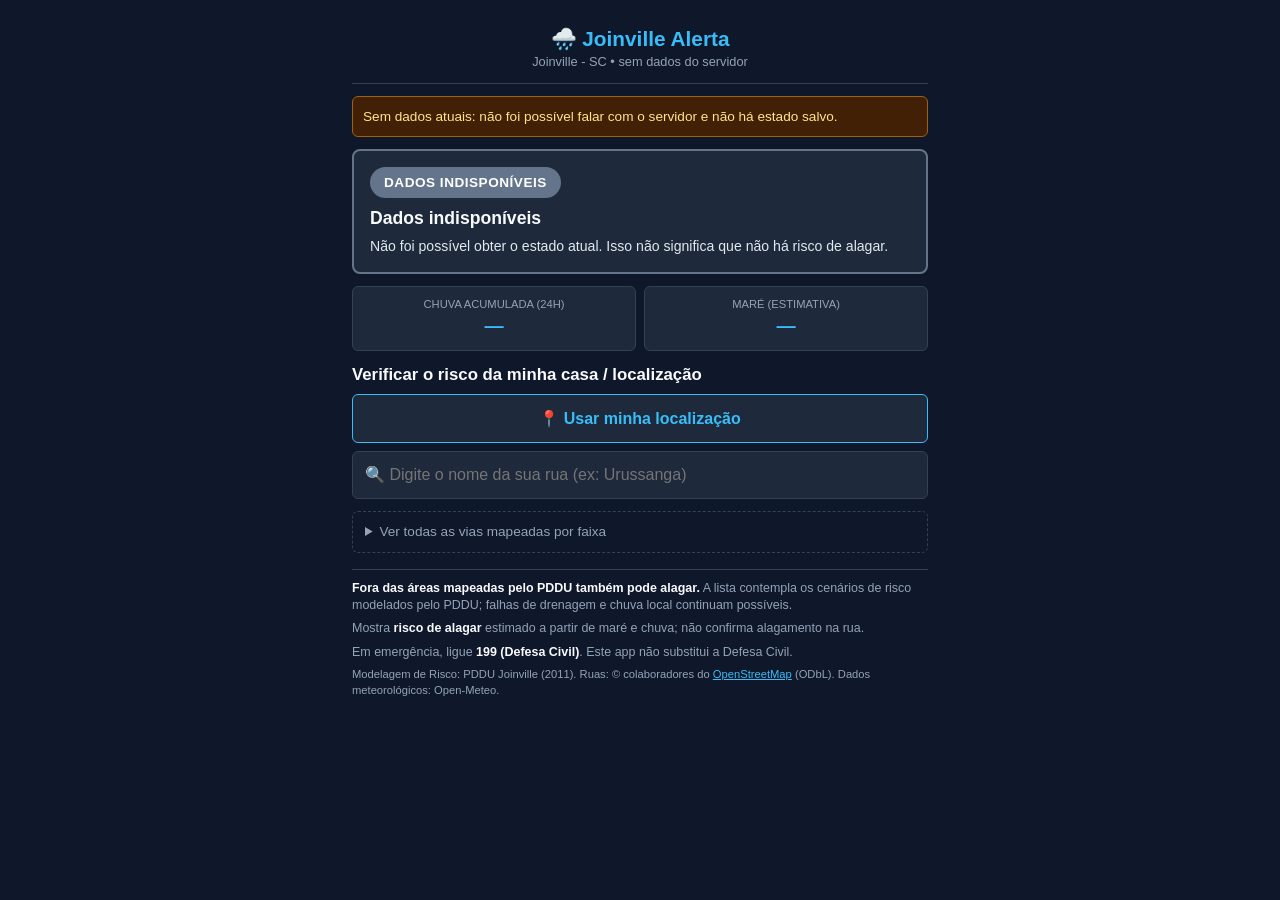
==== index.html @ 4868e165 "feat(front): PWA com diagnóstico por endereço e GPS Co-Authored-By: Claude Sonnet 5.5 <noreply@anthr" ====
<!DOCTYPE html>
<html lang="pt-BR">
<head>
  <meta charset="UTF-8" />
  <meta name="viewport" content="width=device-width, initial-scale=1.0" />
  <title>Joinville Alerta | Risco de alagar por rua</title>

  <!-- Suporte e Configurações de PWA -->
  <link rel="manifest" href="./manifest.json" />
  <meta name="theme-color" content="#0f172a" />
  <meta name="mobile-web-app-capable" content="yes" />
  <meta name="apple-mobile-web-app-status-bar-style" content="black-translucent" />
  <link rel="apple-touch-icon" href="./icons/icon-192.png" />

  <link rel="stylesheet" href="./style.css" />
</head>
<body>

  <header>
    <h1>🌧️ Joinville Alerta</h1>
    <p id="last-update">Carregando...</p>
  </header>

  <main>
    <p id="aviso-estado" class="aviso" role="status" hidden></p>

    <!-- Nível e texto decididos pelo back-end -->
    <section class="ai-card" id="ai-card">
      <div class="ai-header">
        <span class="badge-risk" id="ai-risk-badge">...</span>
      </div>
      <h2 id="ai-title">Carregando...</h2>
      <p id="ai-message"></p>
    </section>

    <section class="metrics-grid">
      <div class="metric-card">
        <span>Chuva acumulada (24h)</span>
        <strong id="m-rain">—</strong>
      </div>
      <div class="metric-card">
        <span id="m-tide-label">Maré (estimativa)</span>
        <strong id="m-tide">—</strong>
      </div>
    </section>

    <!-- Aviso geral (chuva/maré): faixa âmbar, não pinta ruas; o texto é montado em app.js a partir de atencao_geral -->
    <p id="aviso-geral" class="aviso-geral" role="status" hidden></p>

    <section class="acoes">
      <h2 class="chamada">Verificar o risco da minha casa / localização</h2>
      <button id="btn-location" class="location-btn" type="button">📍 Usar minha localização</button>
      <label for="busca" class="so-leitor">Nome da sua rua</label>
      <input id="busca" class="search-input" type="search" placeholder="🔍 Digite o nome da sua rua (ex: Urussanga)" autocomplete="off" />
      <div id="resultado" class="resultado" role="status" hidden></div>
    </section>

    <p id="aviso-ruas" class="aviso" hidden>Não foi possível carregar a lista de ruas. Abra o app com conexão ao menos uma vez.</p>

    <!-- Lista geral, secundária: SEM atributo open (sempre recolhida ao abrir) -->
    <details class="lista-geral" id="lista-geral">
      <summary>Ver todas as vias mapeadas por faixa</summary>
      <ul id="lista" class="lista" aria-live="polite"></ul>
    </details>
    <p id="sem-resultado" class="resumo" hidden>Nenhuma rua ou área encontrada. Isso não significa que não haja risco de alagar: fora das áreas mapeadas também pode alagar.</p>
  </main>

  <footer>
    <p><strong>Fora das áreas mapeadas pelo PDDU também pode alagar.</strong> A lista contempla os cenários de risco modelados pelo PDDU; falhas de drenagem e chuva local continuam possíveis.</p>
    <p>Mostra <strong>risco de alagar</strong> estimado a partir de maré e chuva; não confirma alagamento na rua.</p>
    <p>Em emergência, ligue <strong>199 (Defesa Civil)</strong>. Este app não substitui a Defesa Civil.</p>
    <p class="muted">Modelagem de Risco: PDDU Joinville (2011). Ruas: © colaboradores do <a href="https://www.openstreetmap.org/copyright" target="_blank" rel="noopener">OpenStreetMap</a> (ODbL). Dados meteorológicos: Open-Meteo.</p>
  </footer>

  <script src="./pip.js"></script>
  <script src="./idade.js"></script>
  <script src="./ruas.js"></script>
  <script src="./app.js"></script>

  <!-- Registro do Service Worker PWA -->
  <script>
    if ('serviceWorker' in navigator) {
      window.addEventListener('load', () => {
        navigator.serviceWorker.register('./sw.js')
          .then((reg) => console.log('[PWA] Service Worker registrado com sucesso:', reg.scope))
          .catch((err) => console.error('[PWA] Falha ao registrar Service Worker:', err));
      });
    }
  </script>
</body>
</html>
---- style.css ----
/* style.css - Minimalista, leve, pensado para celular em emergência */
:root {
  --bg-main: #0f172a;
  --card-bg: #1e293b;
  --text-primary: #f8fafc;
  --text-muted: #94a3b8;
  --border-color: #334155;
  --nivel-atencao: #eab308;
  --nivel-alto: #ef4444;
  --nivel-neutro: #475569; /* nenhuma faixa ativa: neutro, nunca verde */
  --nivel-indisponivel: #64748b;
}

* {
  box-sizing: border-box;
  margin: 0;
  padding: 0;
  font-family: -apple-system, BlinkMacSystemFont, "Segoe UI", Roboto, sans-serif;
}

body {
  background-color: var(--bg-main);
  color: var(--text-primary);
  padding: 12px;
  max-width: 600px;
  margin: 0 auto;
  line-height: 1.4;
}

[hidden] { display: none !important; }
a { color: #38bdf8; }
.muted { color: var(--text-muted); font-size: 0.7rem; }

header {
  text-align: center;
  padding: 12px 0;
  border-bottom: 1px solid var(--border-color);
  margin-bottom: 12px;
}
header h1 { font-size: 1.3rem; color: #38bdf8; }
header p { font-size: 0.8rem; color: var(--text-muted); }

/* Avisos de estado (indisponível, dado antigo, sem conexão) */
.aviso-geral {
  background: #422006;
  border: 1px solid #f59e0b;
  border-left: 6px solid #f59e0b;
  color: #fef3c7;
  border-radius: 8px;
  padding: 12px 14px;
  margin: 8px 0;
  font-size: 0.9rem;
  line-height: 1.4;
}
.aviso-geral[hidden] { display: none; }
.aviso {
  background: #422006;
  border: 1px solid #a16207;
  color: #fde68a;
  border-radius: 6px;
  padding: 10px;
  margin-bottom: 12px;
  font-size: 0.85rem;
}

/* Cartão do nível global: a cor vem do nível que o back-end devolveu */
.ai-card {
  background: var(--card-bg);
  border: 2px solid var(--nivel-indisponivel);
  border-radius: 8px;
  padding: 16px;
  margin-bottom: 12px;
}
.ai-card.nivel-normal { border-color: var(--nivel-neutro); }
.ai-card.nivel-atencao { border-color: var(--nivel-atencao); }
.ai-card.nivel-alto { border-color: var(--nivel-alto); }

.ai-header {
  display: flex;
  justify-content: space-between;
  align-items: center;
  gap: 8px;
  margin-bottom: 8px;
}
.badge-risk {
  display: inline-flex;
  align-items: center;
  justify-content: center;
  white-space: nowrap;
  padding: 6px 14px;
  border-radius: 20px;
  font-size: 0.85rem;
  font-weight: 700;
  letter-spacing: 0.5px;
  color: #fff;
  background: var(--nivel-indisponivel);
}
.badge-risk.nivel-normal { background: var(--nivel-neutro); }
.badge-risk.nivel-atencao { background: #ca8a04; }
.badge-risk.nivel-alto { background: var(--nivel-alto); }

.ai-header small { font-size: 0.75rem; opacity: 0.75; text-align: right; }
@media (max-width: 480px) {
  .ai-header { flex-direction: column; align-items: flex-start; gap: 8px; }
  .ai-header small { text-align: left; }
}

.ai-card h2 { font-size: 1.1rem; font-weight: 700; margin-bottom: 6px; }
.ai-card p { font-size: 0.88rem; color: #e2e8f0; }

.metrics-grid {
  display: grid;
  grid-template-columns: 1fr 1fr;
  gap: 8px;
  margin-bottom: 12px;
}
.metric-card {
  background-color: var(--card-bg);
  border: 1px solid var(--border-color);
  border-radius: 6px;
  padding: 10px;
  text-align: center;
}
.metric-card span { font-size: 0.7rem; color: var(--text-muted); display: block; text-transform: uppercase; }
.metric-card strong { font-size: 1.2rem; color: #38bdf8; }

/* Ações: GPS e busca */
.acoes { margin-bottom: 12px; }
.location-btn {
  width: 100%;
  padding: 14px;
  margin-bottom: 8px;
  background-color: var(--card-bg);
  color: #38bdf8;
  border: 1px solid var(--border-color);
  border-radius: 6px;
  font-size: 1rem;
  font-weight: 600;
  cursor: pointer;
}
.location-btn:hover:not(:disabled) { background-color: #334155; border-color: #38bdf8; }
.location-btn { border-color: #38bdf8; font-weight: 700; min-height: 48px; }
.search-input { border: 2px solid #38bdf8; min-height: 48px; }
.search-input:focus { outline: 2px solid #7dd3fc; outline-offset: 2px; }
.location-btn:disabled { opacity: 0.7; cursor: wait; }
.search-input {
  width: 100%;
  padding: 12px;
  border-radius: 6px;
  border: 1px solid var(--border-color);
  background-color: var(--card-bg);
  color: var(--text-primary);
  font-size: 1rem;
}
.resultado {
  margin-bottom: 8px;
  background: var(--card-bg);
  border: 1px solid var(--border-color);
  border-radius: 6px;
  padding: 10px;
  font-size: 0.92rem;
}
.resultado ul { margin: 6px 0 6px 18px; }
.resultado small { display: block; color: var(--text-muted); font-size: 0.75rem; }

/* Lista viva: pior primeiro */
.lista, .cartoes { list-style: none; }
.familia { margin-bottom: 16px; }
.familia > h3 { font-size: 1.05rem; color: var(--text-primary); }
.resumo { color: var(--text-muted); font-size: 0.85rem; margin: 6px 0; }
.cartao {
  background: var(--card-bg);
  border: 1px solid var(--border-color);
  border-left: 6px solid var(--border-color);
  border-radius: 6px;
  padding: 12px;
  margin-bottom: 8px;
}
.cartao h4 { font-size: 1rem; }
.cartao .estado { font-size: 0.85rem; color: var(--text-muted); margin-bottom: 6px; }
.cartao.ativa { border-left-color: var(--nivel-alto); background: #3b1d1d; border-color: #7f1d1d; }
.cartao.ativa h4 { font-size: 1.1rem; }
.cartao.ativa .estado { color: #fecaca; font-weight: 700; }
.cartao.ativa.antigo { opacity: 0.65; }
.cartao.indisponivel { border-left-color: var(--nivel-indisponivel); border-style: dashed; }
.cartao.inativa { border-left-color: #475569; }
.cartao summary { cursor: pointer; font-size: 0.88rem; padding: 6px 0; }
.cartao .ruas { list-style: none; font-size: 0.88rem; columns: 1; margin-top: 4px; }
.cartao .ruas li { padding: 3px 0; border-top: 1px solid var(--border-color); }
.cartao .mais {
  display: block;
  width: 100%;
  margin-top: 8px;
  padding: 12px;
  font-weight: 600;
  text-align: center;
  background: transparent;
  color: #38bdf8;
  border: 1px solid var(--border-color);
  border-radius: 6px;
  cursor: pointer;
}

footer {
  font-size: 0.78rem;
  color: var(--text-muted);
  margin-top: 16px;
  padding-top: 10px;
  border-top: 1px solid var(--border-color);
}
footer p { margin-bottom: 6px; }
footer strong { color: var(--text-primary); }

/* Rua: nome à esquerda, marca só quando a faixa está ativa */
.cartao .ruas li { display: flex; justify-content: space-between; align-items: center; gap: 8px; padding: 10px 12px; min-height: 44px; }
.nome-rua { flex: 1 1 0; min-width: 0; overflow-wrap: anywhere; word-break: break-word; font-weight: 500; }
.tag { flex: none; white-space: nowrap; font-size: 0.72rem; font-weight: 600; padding: 2px 8px; border-radius: 999px; border: 1px solid var(--border-color); color: var(--text-muted); }
.tag.ativa { background: #7f1d1d; border-color: #fca5a5; color: #fee2e2; }

/* Diagnóstico por endereço + entorno */
.chamada { font-size: 1.05rem; margin-bottom: 8px; }
.diagnostico { background: var(--card-bg); border: 1px solid var(--border-color); border-left: 6px solid var(--nivel-indisponivel); border-radius: 8px; padding: 16px; margin: 8px 0; }
.diagnostico h3 { font-size: 1.05rem; margin-bottom: 8px; }
.diagnostico p { font-size: 0.9rem; margin: 6px 0; }
.diagnostico .situacao { font-weight: 700; }
.diagnostico.via-ativa { border-left-color: var(--nivel-alto); }
.diagnostico .situacao.ativa { color: #fca5a5; }
.diagnostico .homonimo { padding: 8px 10px; border: 1px solid #a16207; border-radius: 6px; color: #fde68a; background: #422006; }
.cenario { margin-top: 10px; }
.cenario p { color: var(--text-muted); }
.cenario p.cenario-ativo { color: #fca5a5; font-weight: 600; }
.entorno { margin-top: 12px; padding-top: 10px; border-top: 1px solid var(--border-color); }
.entorno h4 { font-size: 0.9rem; margin-bottom: 6px; }
.entorno ul { list-style: none; font-size: 0.88rem; }
.entorno li { padding: 6px 0; border-top: 1px solid var(--border-color); overflow-wrap: anywhere; }
.entorno small, .diagnostico small { display: block; margin-top: 6px; color: var(--text-muted); font-size: 0.75rem; }
.emergencia { margin-top: 12px; font-size: 0.85rem; }
.lista-geral { margin: 12px 0; }
.lista-geral > summary { cursor: pointer; padding: 10px 12px; color: var(--text-muted); font-size: 0.85rem; border: 1px dashed var(--border-color); border-radius: 6px; }

/* Texto só para leitor de tela */
.so-leitor { position: absolute; width: 1px; height: 1px; overflow: hidden; clip: rect(0 0 0 0); white-space: nowrap; }
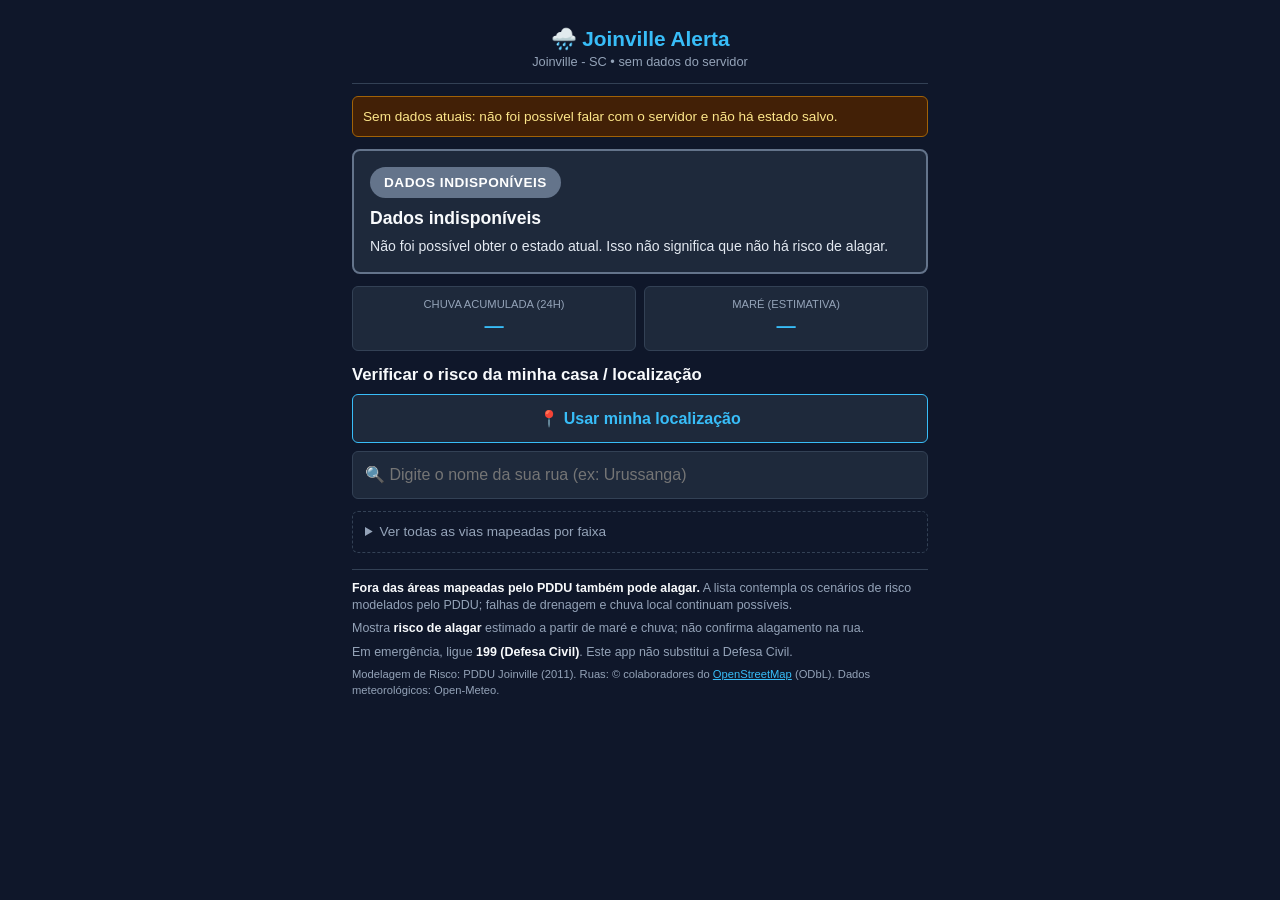
==== commit e668e026: "fix(front): ícone da aba do navegador Co-Authored-By: Claude Sonnet 5.5 <noreply@anthropic.com>" ====
--- a/index.html
+++ b/index.html
@@ -11,6 +11,7 @@
   <meta name="mobile-web-app-capable" content="yes" />
   <meta name="apple-mobile-web-app-status-bar-style" content="black-translucent" />
   <link rel="apple-touch-icon" href="./icons/icon-192.png" />
+  <link rel="icon" type="image/png" sizes="192x192" href="./icons/icon-192.png" />
 
   <link rel="stylesheet" href="./style.css" />
 </head>
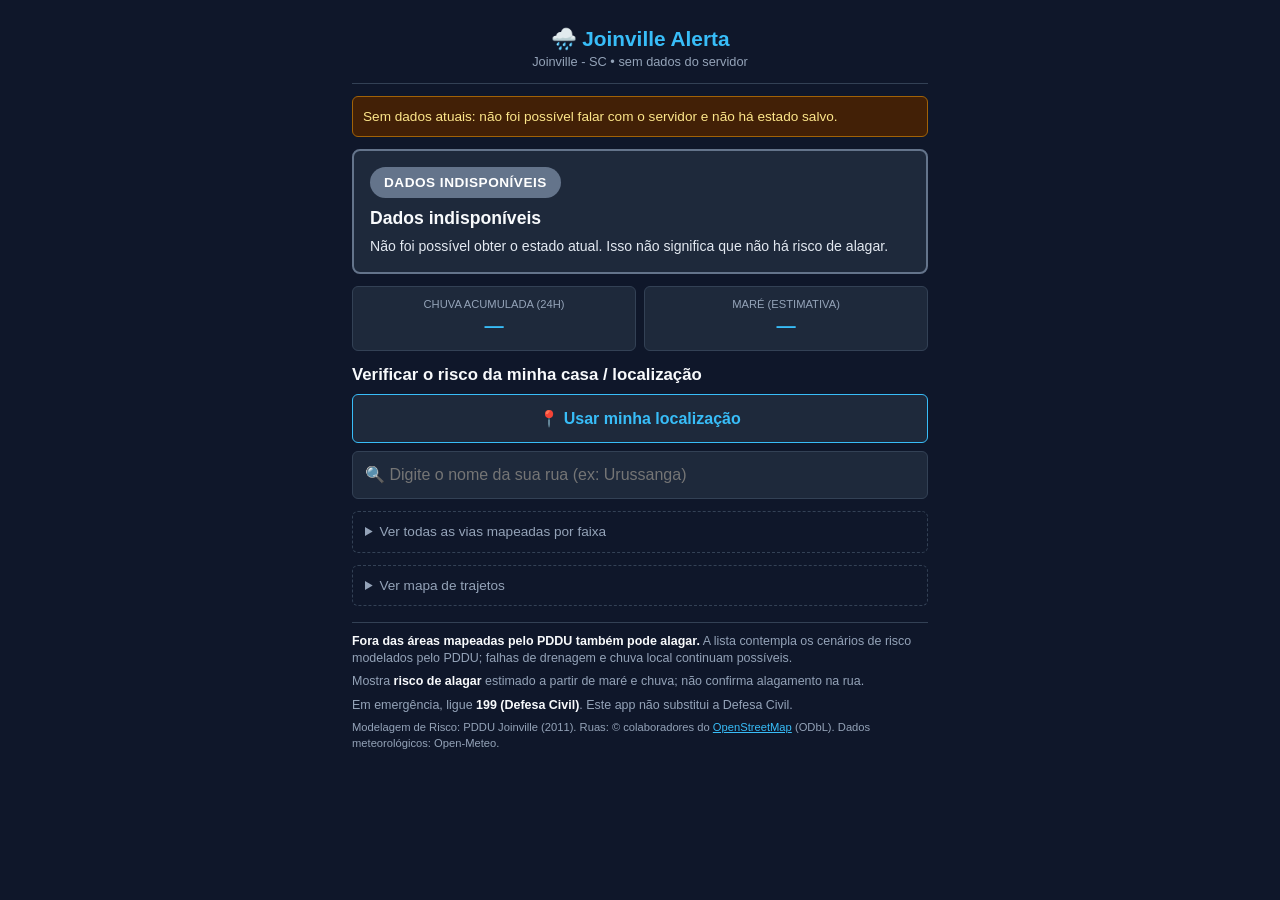
==== commit dbbe5a4d: "feat(front): mapa de trajetos fixos no painel recolhido Painel recolhido com seletor de trajeto, Lea" ====
--- a/index.html
+++ b/index.html
@@ -64,6 +64,30 @@
       <ul id="lista" class="lista" aria-live="polite"></ul>
     </details>
     <p id="sem-resultado" class="resumo" hidden>Nenhuma rua ou área encontrada. Isso não significa que não haja risco de alagar: fora das áreas mapeadas também pode alagar.</p>
+
+    <!-- Mapa de trajetos fixos: recolhido; Leaflet só é carregado ao abrir (mapa.js). O back-end classifica, aqui só se desenha. -->
+    <details class="painel-mapa" id="painel-mapa">
+      <summary>Ver mapa de trajetos</summary>
+      <label for="mapa-seletor" class="so-leitor">Trajeto</label>
+      <select id="mapa-seletor" class="mapa-seletor">
+        <option value="centro_boa_vista">Centro → Boa Vista</option>
+        <option value="rodoviaria_padre_antonio_vieira">Rodoviária → Rua Padre Antônio Vieira</option>
+      </select>
+      <div id="mapa-aviso" class="aviso" role="status" hidden>Mapa indisponível agora</div>
+      <div id="mapa-trajeto" class="mapa-trajeto" hidden></div>
+      <ul class="mapa-legenda">
+        <li><span class="amostra faixa-ativa"></span>Faixa ativa no cenário</li>
+        <li><span class="amostra area-sem-faixa"></span>Área mapeada pelo PDDU, sem faixa ativa</li>
+        <li><span class="amostra nao-avaliado"></span>Fora das áreas mapeadas pelo PDDU: não avaliado (não significa ausência de risco)</li>
+      </ul>
+      <dl id="mapa-totais" class="mapa-totais" hidden>
+        <div><dt>Faixa ativa</dt><dd id="mapa-km-ativa">—</dd></div>
+        <div><dt>Área mapeada, sem faixa ativa</dt><dd id="mapa-km-area">—</dd></div>
+        <div><dt>Não avaliado</dt><dd id="mapa-km-nao">—</dd></div>
+        <div><dt>Total</dt><dd id="mapa-km-total">—</dd></div>
+      </dl>
+      <p class="resumo">Métrica de exposição do PDDU. Não é recomendação de rota.</p>
+    </details>
   </main>
 
   <footer>
@@ -75,6 +99,7 @@
 
   <script src="./pip.js"></script>
   <script src="./idade.js"></script>
+  <script src="./mapa.js"></script>
   <script src="./ruas.js"></script>
   <script src="./app.js"></script>
 
--- a/style.css
+++ b/style.css
@@ -238,5 +238,21 @@
 .lista-geral { margin: 12px 0; }
 .lista-geral > summary { cursor: pointer; padding: 10px 12px; color: var(--text-muted); font-size: 0.85rem; border: 1px dashed var(--border-color); border-radius: 6px; }
 
+/* Mapa de trajetos fixos */
+.painel-mapa { margin: 12px 0; }
+.painel-mapa > summary { cursor: pointer; padding: 10px 12px; color: var(--text-muted); font-size: 0.85rem; border: 1px dashed var(--border-color); border-radius: 6px; }
+.mapa-seletor { width: 100%; min-height: 44px; margin: 10px 0; padding: 8px; background: var(--card-bg); color: var(--text-primary); border: 1px solid var(--border-color); border-radius: 6px; font-size: 0.9rem; }
+.mapa-trajeto { height: 320px; border-radius: 8px; margin-bottom: 10px; }
+.mapa-trajeto[hidden], .mapa-totais[hidden] { display: none; }
+.mapa-legenda { list-style: none; font-size: 0.85rem; margin: 8px 0; }
+.mapa-legenda li { display: flex; align-items: center; gap: 8px; padding: 3px 0; }
+.mapa-legenda .amostra { flex: none; width: 28px; border-top: 4px solid; }
+.mapa-legenda .faixa-ativa { border-color: var(--nivel-alto); }
+.mapa-legenda .area-sem-faixa { border-color: var(--nivel-atencao); }
+.mapa-legenda .nao-avaliado { border-color: var(--text-muted); border-top-style: dashed; }
+.mapa-totais { font-size: 0.88rem; margin: 8px 0; }
+.mapa-totais div { display: flex; justify-content: space-between; gap: 12px; padding: 4px 0; border-top: 1px solid var(--border-color); }
+.mapa-totais dd { font-weight: 700; white-space: nowrap; }
+
 /* Texto só para leitor de tela */
 .so-leitor { position: absolute; width: 1px; height: 1px; overflow: hidden; clip: rect(0 0 0 0); white-space: nowrap; }
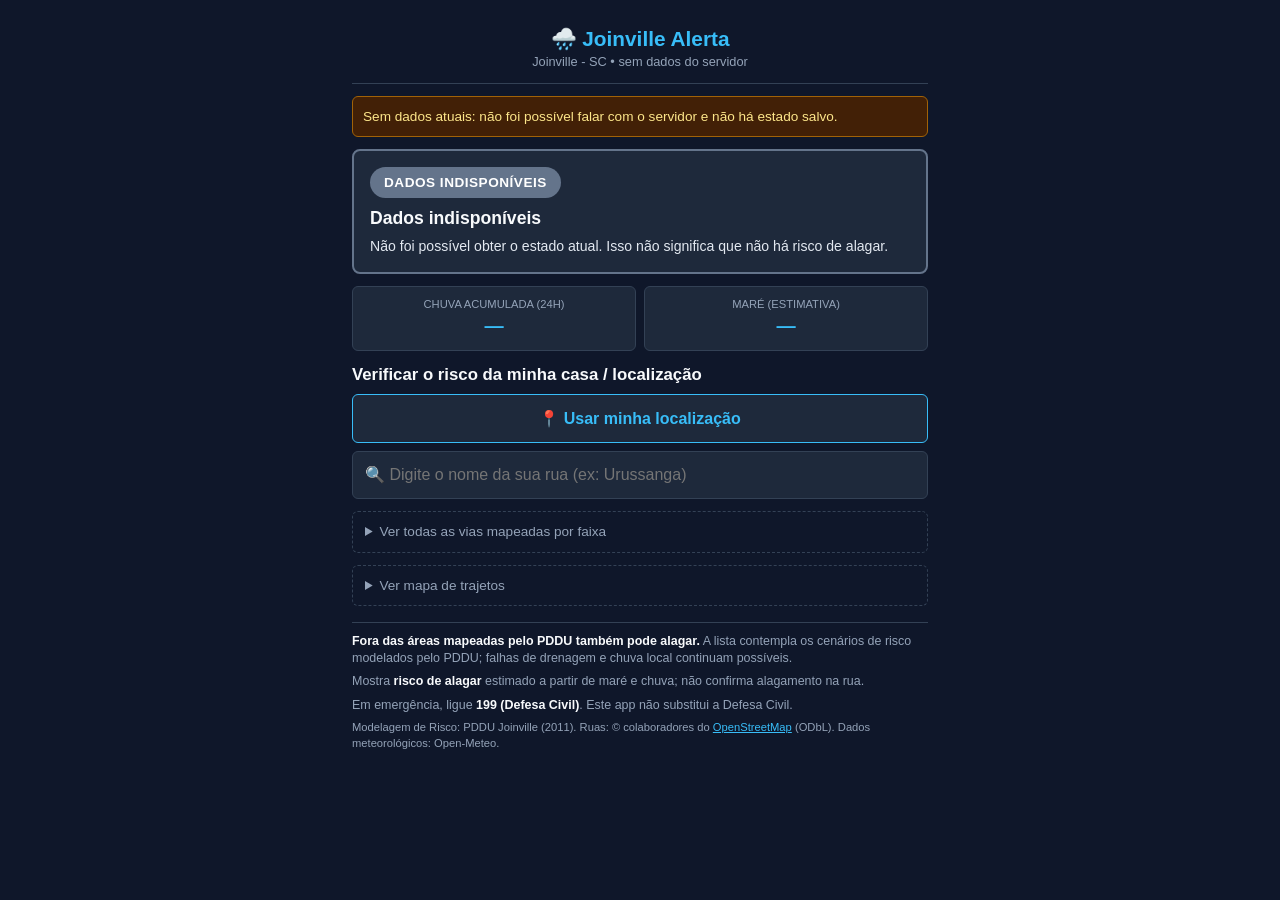
==== commit 2fae1aa7: "feat(front): destaque do trecho pela rua digitada no mapa Os trechos dos trajetos passam a ter nomes" ====
--- a/index.html
+++ b/index.html
@@ -73,6 +73,7 @@
         <option value="centro_boa_vista">Centro → Boa Vista</option>
         <option value="rodoviaria_padre_antonio_vieira">Rodoviária → Rua Padre Antônio Vieira</option>
       </select>
+      <p id="mapa-rua-msg" class="mapa-rua-msg" aria-live="polite"></p>
       <div id="mapa-aviso" class="aviso" role="status" hidden>Mapa indisponível agora</div>
       <div id="mapa-trajeto" class="mapa-trajeto" hidden></div>
       <ul class="mapa-legenda">
@@ -99,8 +100,8 @@
 
   <script src="./pip.js"></script>
   <script src="./idade.js"></script>
+  <script src="./ruas.js"></script>
   <script src="./mapa.js"></script>
-  <script src="./ruas.js"></script>
   <script src="./app.js"></script>
 
   <!-- Registro do Service Worker PWA -->
--- a/style.css
+++ b/style.css
@@ -242,6 +242,8 @@
 .painel-mapa { margin: 12px 0; }
 .painel-mapa > summary { cursor: pointer; padding: 10px 12px; color: var(--text-muted); font-size: 0.85rem; border: 1px dashed var(--border-color); border-radius: 6px; }
 .mapa-seletor { width: 100%; min-height: 44px; margin: 10px 0; padding: 8px; background: var(--card-bg); color: var(--text-primary); border: 1px solid var(--border-color); border-radius: 6px; font-size: 0.9rem; }
+.mapa-rua-msg { font-size: 0.85rem; color: var(--text-muted); margin: 0 0 10px; }
+.mapa-rua-msg:empty { display: none; }
 .mapa-trajeto { height: 320px; border-radius: 8px; margin-bottom: 10px; }
 .mapa-trajeto[hidden], .mapa-totais[hidden] { display: none; }
 .mapa-legenda { list-style: none; font-size: 0.85rem; margin: 8px 0; }
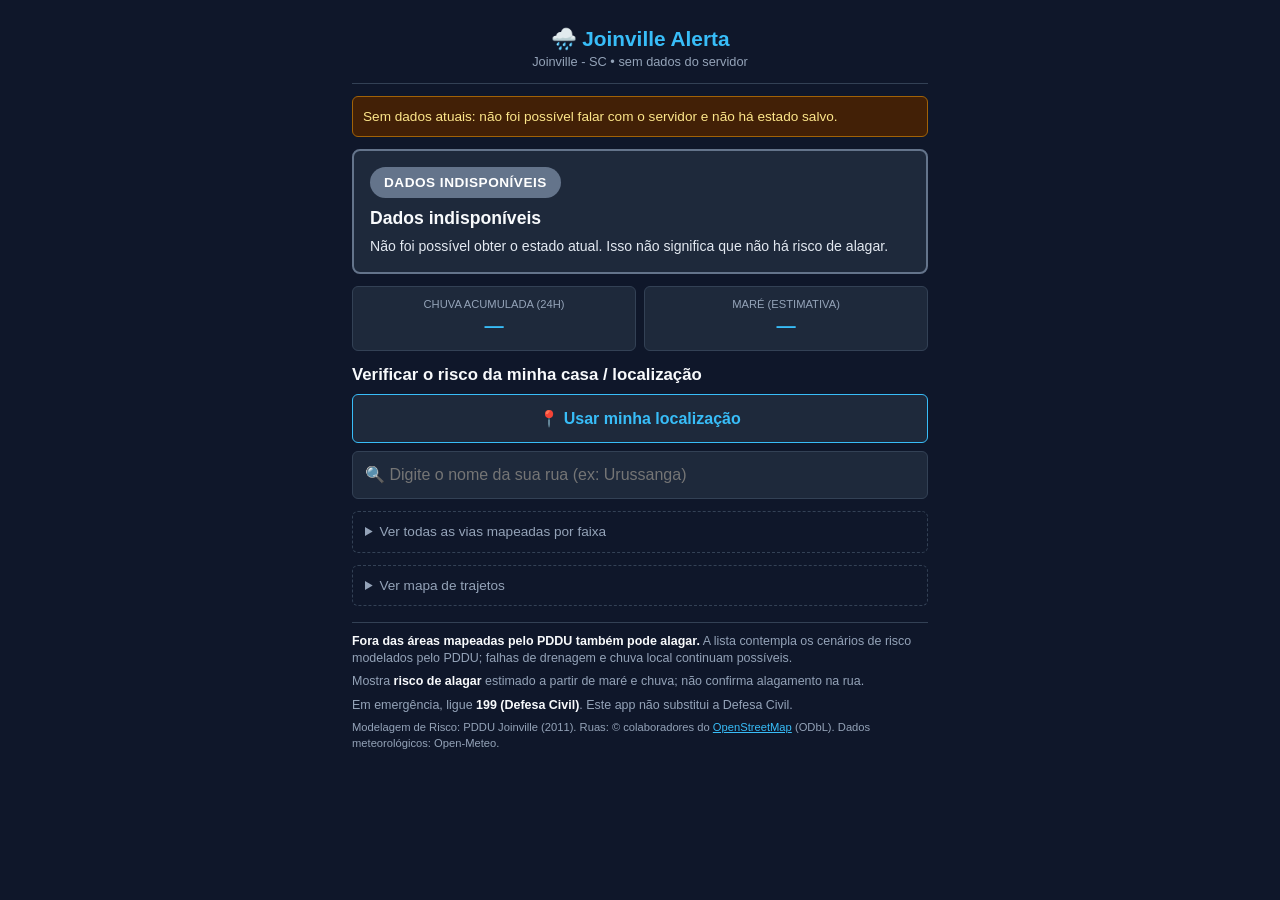
==== commit 725a11a0: "feat(front): trecho entre duas ruas no mapa de trajetos No painel do mapa, os campos Rua de início e" ====
--- a/index.html
+++ b/index.html
@@ -73,6 +73,12 @@
         <option value="centro_boa_vista">Centro → Boa Vista</option>
         <option value="rodoviaria_padre_antonio_vieira">Rodoviária → Rua Padre Antônio Vieira</option>
       </select>
+      <div class="mapa-campos">
+        <label for="mapa-rua-inicio">Rua de início</label>
+        <input id="mapa-rua-inicio" class="mapa-campo" type="search" autocomplete="off" placeholder="ex: Príncipe" />
+        <label for="mapa-rua-destino">Rua de destino</label>
+        <input id="mapa-rua-destino" class="mapa-campo" type="search" autocomplete="off" placeholder="ex: Horto Florestal" />
+      </div>
       <p id="mapa-rua-msg" class="mapa-rua-msg" aria-live="polite"></p>
       <div id="mapa-aviso" class="aviso" role="status" hidden>Mapa indisponível agora</div>
       <div id="mapa-trajeto" class="mapa-trajeto" hidden></div>
--- a/style.css
+++ b/style.css
@@ -242,6 +242,10 @@
 .painel-mapa { margin: 12px 0; }
 .painel-mapa > summary { cursor: pointer; padding: 10px 12px; color: var(--text-muted); font-size: 0.85rem; border: 1px dashed var(--border-color); border-radius: 6px; }
 .mapa-seletor { width: 100%; min-height: 44px; margin: 10px 0; padding: 8px; background: var(--card-bg); color: var(--text-primary); border: 1px solid var(--border-color); border-radius: 6px; font-size: 0.9rem; }
+.mapa-campos { display: grid; gap: 4px; margin-bottom: 8px; }
+.mapa-campos label { font-size: 0.8rem; color: var(--text-muted); }
+.mapa-campo { width: 100%; min-height: 44px; padding: 8px; background: var(--card-bg); color: var(--text-primary); border: 1px solid var(--border-color); border-radius: 6px; font-size: 0.9rem; }
+.mapa-campo:focus { outline: 2px solid #7dd3fc; outline-offset: 2px; }
 .mapa-rua-msg { font-size: 0.85rem; color: var(--text-muted); margin: 0 0 10px; }
 .mapa-rua-msg:empty { display: none; }
 .mapa-trajeto { height: 320px; border-radius: 8px; margin-bottom: 10px; }
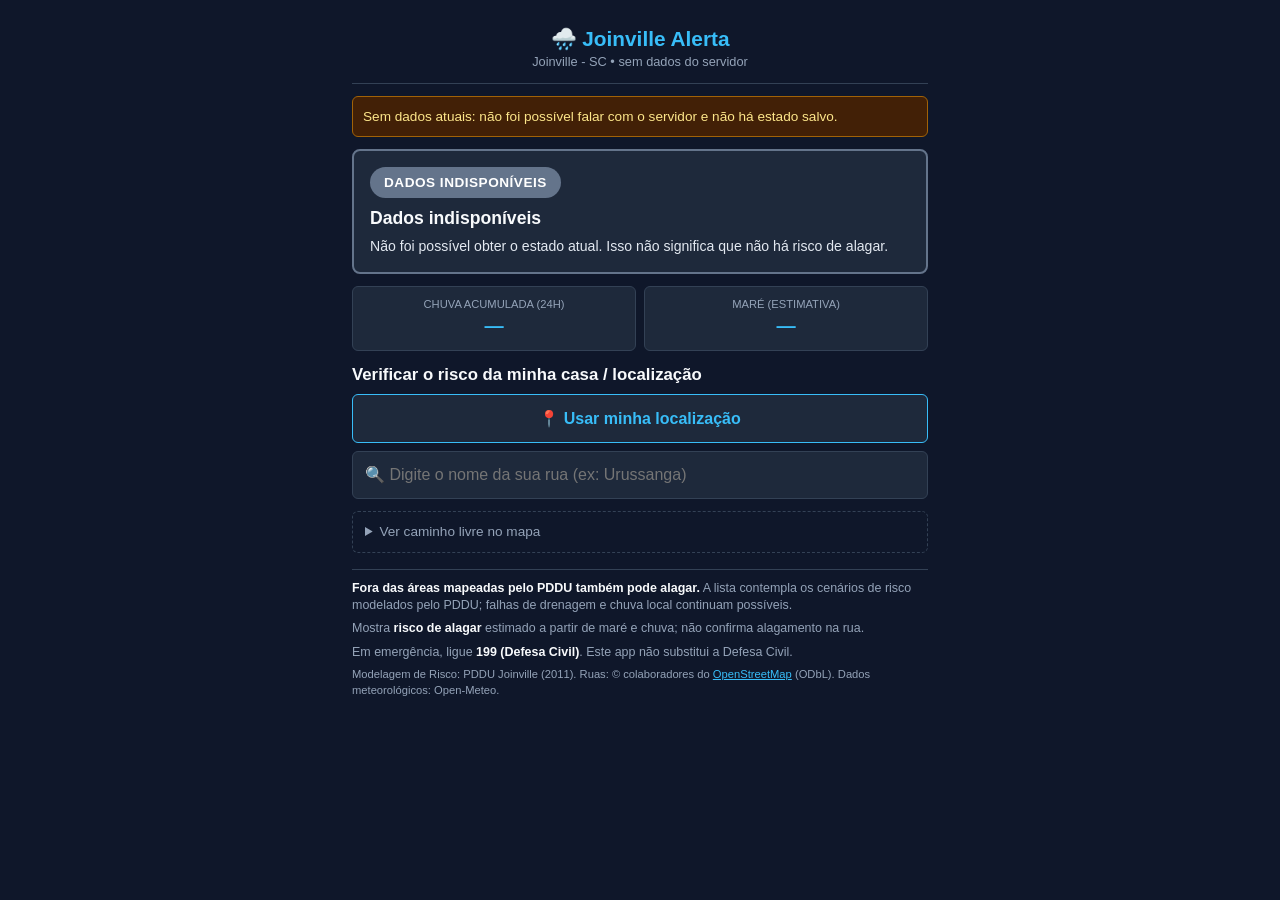
==== commit d4aa9fbe: "feat(front): remove trajetos fixos e bloco de vias por faixa; caminho livre fica como recurso princi" ====
--- a/index.html
+++ b/index.html
@@ -58,42 +58,42 @@
 
     <p id="aviso-ruas" class="aviso" hidden>Não foi possível carregar a lista de ruas. Abra o app com conexão ao menos uma vez.</p>
 
-    <!-- Lista geral, secundária: SEM atributo open (sempre recolhida ao abrir) -->
-    <details class="lista-geral" id="lista-geral">
-      <summary>Ver todas as vias mapeadas por faixa</summary>
-      <ul id="lista" class="lista" aria-live="polite"></ul>
-    </details>
-    <p id="sem-resultado" class="resumo" hidden>Nenhuma rua ou área encontrada. Isso não significa que não haja risco de alagar: fora das áreas mapeadas também pode alagar.</p>
-
-    <!-- Mapa de trajetos fixos: recolhido; Leaflet só é carregado ao abrir (mapa.js). O back-end classifica, aqui só se desenha. -->
+    <!-- Caminho livre: o mapa abre vazio; Leaflet só é carregado ao abrir (mapa.js). O back-end calcula e classifica, aqui só se desenha. -->
     <details class="painel-mapa" id="painel-mapa">
-      <summary>Ver mapa de trajetos</summary>
-      <label for="mapa-seletor" class="so-leitor">Trajeto</label>
-      <select id="mapa-seletor" class="mapa-seletor">
-        <option value="centro_boa_vista">Centro → Boa Vista</option>
-        <option value="rodoviaria_padre_antonio_vieira">Rodoviária → Rua Padre Antônio Vieira</option>
-      </select>
-      <div class="mapa-campos">
-        <label for="mapa-rua-inicio">Rua de início</label>
-        <input id="mapa-rua-inicio" class="mapa-campo" type="search" autocomplete="off" placeholder="ex: Príncipe" />
-        <label for="mapa-rua-destino">Rua de destino</label>
-        <input id="mapa-rua-destino" class="mapa-campo" type="search" autocomplete="off" placeholder="ex: Horto Florestal" />
-      </div>
-      <p id="mapa-rua-msg" class="mapa-rua-msg" aria-live="polite"></p>
-      <div id="mapa-aviso" class="aviso" role="status" hidden>Mapa indisponível agora</div>
-      <div id="mapa-trajeto" class="mapa-trajeto" hidden></div>
-      <ul class="mapa-legenda">
-        <li><span class="amostra faixa-ativa"></span>Faixa ativa no cenário</li>
-        <li><span class="amostra area-sem-faixa"></span>Área mapeada pelo PDDU, sem faixa ativa</li>
-        <li><span class="amostra nao-avaliado"></span>Fora das áreas mapeadas pelo PDDU: não avaliado (não significa ausência de risco)</li>
-      </ul>
-      <dl id="mapa-totais" class="mapa-totais" hidden>
-        <div><dt>Faixa ativa</dt><dd id="mapa-km-ativa">—</dd></div>
-        <div><dt>Área mapeada, sem faixa ativa</dt><dd id="mapa-km-area">—</dd></div>
-        <div><dt>Não avaliado</dt><dd id="mapa-km-nao">—</dd></div>
-        <div><dt>Total</dt><dd id="mapa-km-total">—</dd></div>
-      </dl>
-      <p class="resumo">Métrica de exposição do PDDU. Não é recomendação de rota.</p>
+      <summary>Ver caminho livre no mapa</summary>
+      <!-- Caminho livre: o back-end calcula o caminho mais curto e o de menor exposição entre duas ruas; aqui só se mostra. -->
+      <section class="caminho-livre" aria-labelledby="caminho-titulo">
+        <h3 id="caminho-titulo">Caminho livre</h3>
+        <p class="resumo">Compare o caminho mais curto com o de menor exposição às áreas mapeadas pelo PDDU entre duas ruas.</p>
+        <form id="caminho-form" class="mapa-campos">
+          <label for="caminho-origem">Rua de origem</label>
+          <input id="caminho-origem" class="mapa-campo" type="search" autocomplete="off" placeholder="ex: Príncipe" />
+          <label for="caminho-destino">Rua de destino</label>
+          <input id="caminho-destino" class="mapa-campo" type="search" autocomplete="off" placeholder="ex: Horto Florestal" />
+          <button id="caminho-enviar" class="caminho-botao" type="submit">Comparar caminhos</button>
+        </form>
+        <p id="caminho-msg" class="mapa-rua-msg" role="status" aria-live="polite"></p>
+        <div id="caminho-opcoes" class="caminho-opcoes" hidden></div>
+        <p id="mapa-orienta" class="mapa-orienta">Digite duas ruas para ver os caminhos.</p>
+        <div id="mapa-aviso" class="aviso" role="status" hidden>Mapa indisponível agora</div>
+        <div id="mapa-trajeto" class="mapa-trajeto"></div>
+        <ul class="mapa-legenda">
+          <li><span class="amostra faixa-ativa"></span>Faixa ativa no cenário</li>
+          <li><span class="amostra area-sem-faixa"></span>Área mapeada pelo PDDU, sem faixa ativa</li>
+          <li><span class="amostra nao-avaliado"></span>Fora das áreas mapeadas pelo PDDU: não avaliado (não significa ausência de risco)</li>
+        </ul>
+        <div id="caminho-resultado" hidden>
+          <div id="caminho-comparacao" class="caminho-comparacao"></div>
+          <p id="caminho-teto" class="mapa-rua-msg" role="status"></p>
+          <div id="caminho-ver" class="caminho-ver" role="group" aria-label="Caminho exibido no mapa">
+            <button id="caminho-ver-curto" type="button" class="caminho-botao" aria-pressed="true">Mais curto</button>
+            <button id="caminho-ver-exposicao" type="button" class="caminho-botao" aria-pressed="false">Menor exposição</button>
+          </div>
+        </div>
+        <p class="resumo">Não avaliado não significa ausência de risco.</p>
+        <p class="resumo">Métrica de exposição do PDDU. Não é recomendação de trajeto.</p>
+        <p class="resumo muted">Mapa: © colaboradores do <a href="https://www.openstreetmap.org/copyright" target="_blank" rel="noopener">OpenStreetMap</a>; fundo <a href="https://openfreemap.org" target="_blank" rel="noopener">OpenFreeMap</a> © OpenMapTiles.</p>
+      </section>
     </details>
   </main>
 
--- a/style.css
+++ b/style.css
@@ -163,44 +163,7 @@
 .resultado ul { margin: 6px 0 6px 18px; }
 .resultado small { display: block; color: var(--text-muted); font-size: 0.75rem; }
 
-/* Lista viva: pior primeiro */
-.lista, .cartoes { list-style: none; }
-.familia { margin-bottom: 16px; }
-.familia > h3 { font-size: 1.05rem; color: var(--text-primary); }
 .resumo { color: var(--text-muted); font-size: 0.85rem; margin: 6px 0; }
-.cartao {
-  background: var(--card-bg);
-  border: 1px solid var(--border-color);
-  border-left: 6px solid var(--border-color);
-  border-radius: 6px;
-  padding: 12px;
-  margin-bottom: 8px;
-}
-.cartao h4 { font-size: 1rem; }
-.cartao .estado { font-size: 0.85rem; color: var(--text-muted); margin-bottom: 6px; }
-.cartao.ativa { border-left-color: var(--nivel-alto); background: #3b1d1d; border-color: #7f1d1d; }
-.cartao.ativa h4 { font-size: 1.1rem; }
-.cartao.ativa .estado { color: #fecaca; font-weight: 700; }
-.cartao.ativa.antigo { opacity: 0.65; }
-.cartao.indisponivel { border-left-color: var(--nivel-indisponivel); border-style: dashed; }
-.cartao.inativa { border-left-color: #475569; }
-.cartao summary { cursor: pointer; font-size: 0.88rem; padding: 6px 0; }
-.cartao .ruas { list-style: none; font-size: 0.88rem; columns: 1; margin-top: 4px; }
-.cartao .ruas li { padding: 3px 0; border-top: 1px solid var(--border-color); }
-.cartao .mais {
-  display: block;
-  width: 100%;
-  margin-top: 8px;
-  padding: 12px;
-  font-weight: 600;
-  text-align: center;
-  background: transparent;
-  color: #38bdf8;
-  border: 1px solid var(--border-color);
-  border-radius: 6px;
-  cursor: pointer;
-}
-
 footer {
   font-size: 0.78rem;
   color: var(--text-muted);
@@ -210,12 +173,6 @@
 }
 footer p { margin-bottom: 6px; }
 footer strong { color: var(--text-primary); }
-
-/* Rua: nome à esquerda, marca só quando a faixa está ativa */
-.cartao .ruas li { display: flex; justify-content: space-between; align-items: center; gap: 8px; padding: 10px 12px; min-height: 44px; }
-.nome-rua { flex: 1 1 0; min-width: 0; overflow-wrap: anywhere; word-break: break-word; font-weight: 500; }
-.tag { flex: none; white-space: nowrap; font-size: 0.72rem; font-weight: 600; padding: 2px 8px; border-radius: 999px; border: 1px solid var(--border-color); color: var(--text-muted); }
-.tag.ativa { background: #7f1d1d; border-color: #fca5a5; color: #fee2e2; }
 
 /* Diagnóstico por endereço + entorno */
 .chamada { font-size: 1.05rem; margin-bottom: 8px; }
@@ -235,13 +192,10 @@
 .entorno li { padding: 6px 0; border-top: 1px solid var(--border-color); overflow-wrap: anywhere; }
 .entorno small, .diagnostico small { display: block; margin-top: 6px; color: var(--text-muted); font-size: 0.75rem; }
 .emergencia { margin-top: 12px; font-size: 0.85rem; }
-.lista-geral { margin: 12px 0; }
-.lista-geral > summary { cursor: pointer; padding: 10px 12px; color: var(--text-muted); font-size: 0.85rem; border: 1px dashed var(--border-color); border-radius: 6px; }
-
-/* Mapa de trajetos fixos */
+
+/* Mapa e caminho livre */
 .painel-mapa { margin: 12px 0; }
 .painel-mapa > summary { cursor: pointer; padding: 10px 12px; color: var(--text-muted); font-size: 0.85rem; border: 1px dashed var(--border-color); border-radius: 6px; }
-.mapa-seletor { width: 100%; min-height: 44px; margin: 10px 0; padding: 8px; background: var(--card-bg); color: var(--text-primary); border: 1px solid var(--border-color); border-radius: 6px; font-size: 0.9rem; }
 .mapa-campos { display: grid; gap: 4px; margin-bottom: 8px; }
 .mapa-campos label { font-size: 0.8rem; color: var(--text-muted); }
 .mapa-campo { width: 100%; min-height: 44px; padding: 8px; background: var(--card-bg); color: var(--text-primary); border: 1px solid var(--border-color); border-radius: 6px; font-size: 0.9rem; }
@@ -249,7 +203,8 @@
 .mapa-rua-msg { font-size: 0.85rem; color: var(--text-muted); margin: 0 0 10px; }
 .mapa-rua-msg:empty { display: none; }
 .mapa-trajeto { height: 320px; border-radius: 8px; margin-bottom: 10px; }
-.mapa-trajeto[hidden], .mapa-totais[hidden] { display: none; }
+.mapa-orienta { font-size: 0.85rem; color: var(--text-muted); margin: 8px 0; }
+.mapa-orienta[hidden] { display: none; }
 .mapa-legenda { list-style: none; font-size: 0.85rem; margin: 8px 0; }
 .mapa-legenda li { display: flex; align-items: center; gap: 8px; padding: 3px 0; }
 .mapa-legenda .amostra { flex: none; width: 28px; border-top: 4px solid; }
@@ -262,3 +217,20 @@
 
 /* Texto só para leitor de tela */
 .so-leitor { position: absolute; width: 1px; height: 1px; overflow: hidden; clip: rect(0 0 0 0); white-space: nowrap; }
+
+/* Caminho livre */
+.caminho-livre { margin-top: 16px; padding-top: 12px; border-top: 1px solid var(--border-color); }
+.caminho-livre h3 { font-size: 1rem; margin-bottom: 6px; }
+.caminho-botao, .caminho-opcao { min-height: 44px; padding: 8px 12px; background: var(--card-bg); color: var(--text-primary); border: 1px solid var(--border-color); border-radius: 6px; font-size: 0.9rem; cursor: pointer; }
+.caminho-botao[aria-pressed="true"] { border-color: #7dd3fc; outline: 2px solid #7dd3fc; outline-offset: -2px; font-weight: 700; }
+.caminho-ver { display: flex; gap: 8px; margin: 8px 0; }
+.caminho-ver .caminho-botao { flex: 1 1 0; }
+.caminho-comparacao { display: grid; grid-template-columns: 1fr 1fr; gap: 8px; }
+.caminho-cartao { border: 1px solid var(--border-color); border-radius: 8px; padding: 8px; min-width: 0; }
+.caminho-cartao h4 { font-size: 0.9rem; margin-bottom: 4px; }
+.caminho-cartao .mapa-totais { font-size: 0.8rem; }
+.caminho-cartao .mapa-totais div { flex-direction: column; gap: 0; }
+.caminho-lado { margin: 8px 0; display: grid; gap: 6px; }
+.caminho-lado p { font-size: 0.85rem; font-weight: 600; }
+.caminho-opcao { display: block; width: 100%; min-height: 44px; text-align: left; white-space: pre-line; overflow-wrap: anywhere; line-height: 1.3; }
+.caminho-opcoes[hidden], #caminho-resultado[hidden] { display: none; }
